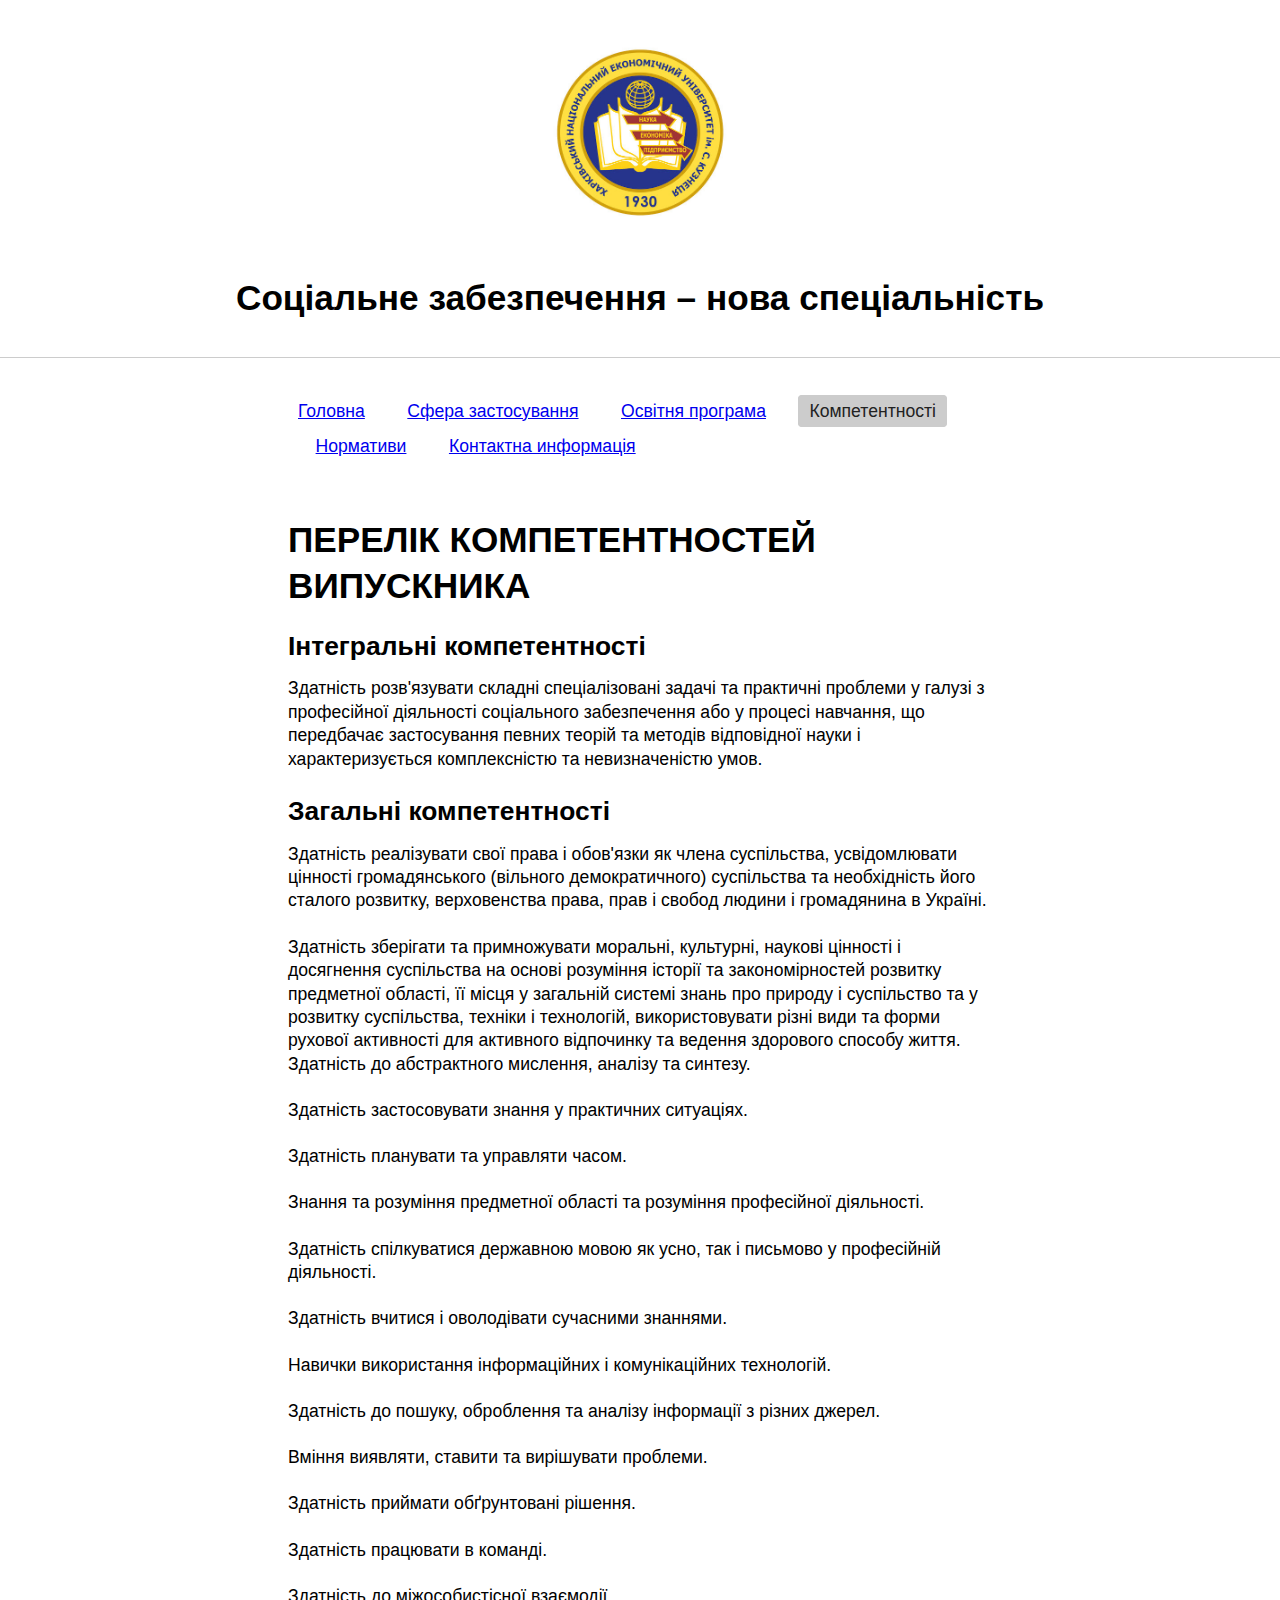
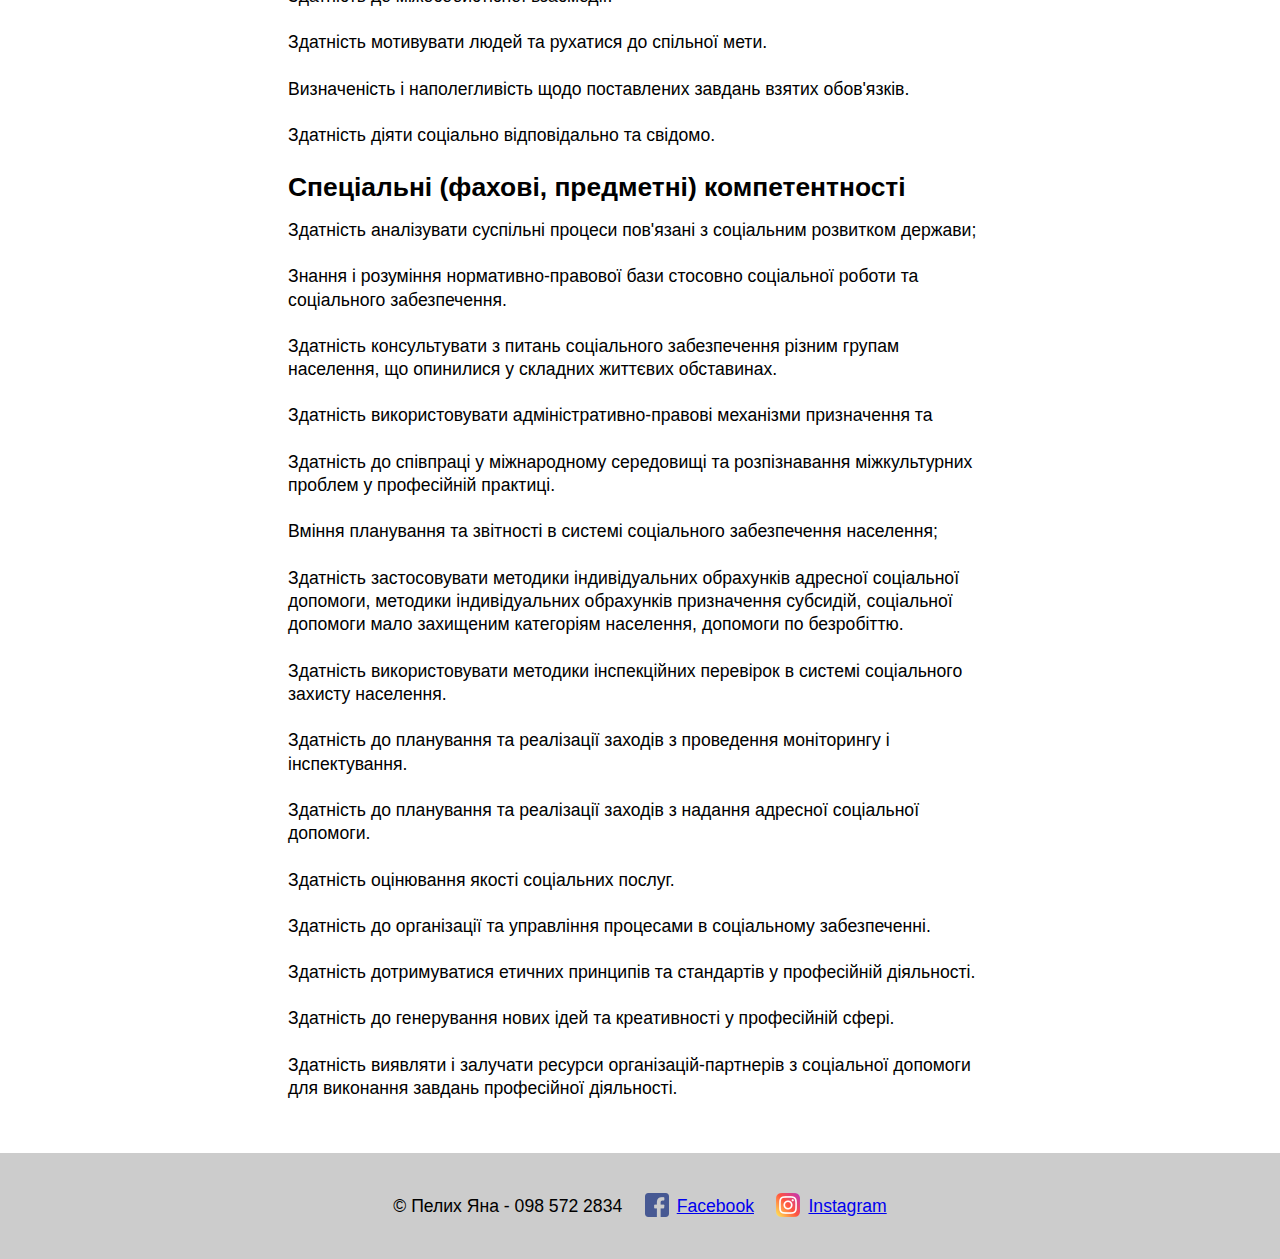
==== competence.html @ f7b67ba3 "add new page" ====
<!DOCTYPE html>
<html>
<head>
	<title>Соціальне забезпечення – нова спеціальність</title>

	<link rel="stylesheet" href="style.css">
</head>

<body>
	<header class="site-header">
		<div class="logo">ХНЕУ</div>

		<h1>Соціальне забезпечення – нова спеціальність</h1>
	</header>

	<nav class="site-nav">
		<ul>
			<li>
				<a href="index.html">Головна</a>
			</li>
			<li>
				<a href="practice.html">Сфера застосування</a>
			</li>
			<li>
				<a href="programm.html">Освітня програма</a>
			</li>
			<li class="active">
				<a href="competence.html">Компетентності</a>
			</li>
			<li>
				<a href="norm.html">Нормативи</a>
			</li>
			<li>
				<a href="contact.html">Контактна информація</a>
			</li>
		</ul>
	</nav>

	<main>
		<section>
			<h1>ПЕРЕЛІК КОМПЕТЕНТНОСТЕЙ ВИПУСКНИКА</h1>

			<h2>Інтегральні компетентності</h2>
			
			<p>Здатність розв'язувати складні спеціалізовані задачі та практичні проблеми у галузі з професійної діяльності соціального забезпечення або у процесі навчання, що передбачає застосування певних теорій та методів відповідної науки і характеризується комплексністю та невизначеністю умов.</p>

			<h2>Загальні компетентності</h2>

			<p>Здатність реалізувати свої права і обов'язки як члена суспільства, усвідомлювати цінності громадянського (вільного демократичного) суспільства та необхідність його сталого розвитку, верховенства права, прав і свобод людини і громадянина в Україні.</p>

			<p>Здатність зберігати та примножувати моральні, культурні, наукові цінності і досягнення суспільства на основі розуміння історії та закономірностей розвитку предметної області, її місця у загальній системі знань про природу і суспільство та у розвитку суспільства, техніки і технологій, використовувати різні види та форми рухової активності для активного відпочинку та ведення здорового способу життя. Здатність до абстрактного мислення, аналізу та синтезу.</p>

			<p>Здатність застосовувати знання у практичних ситуаціях.</p>
			<p>Здатність планувати та управляти часом.</p>
			<p>Знання та розуміння предметної області та розуміння професійної діяльності.</p>
			<p>Здатність спілкуватися державною мовою як усно, так і письмово у професійній діяльності.</p>
			<p>Здатність вчитися і оволодівати сучасними знаннями.</p>
			<p>Навички використання інформаційних і комунікаційних технологій.</p>
			<p>Здатність до пошуку, оброблення та аналізу інформації з різних джерел.</p>
			<p>Вміння виявляти, ставити та вирішувати проблеми.</p>
			<p>Здатність приймати обґрунтовані рішення.</p>
			<p>Здатність працювати в команді.</p>
			<p>Здатність до міжособистісної взаємодії.</p>
			<p>Здатність мотивувати людей та рухатися до спільної мети.</p>
			<p>Визначеність і наполегливість щодо поставлених завдань взятих обов'язків.</p>
			<p>Здатність діяти соціально відповідально та свідомо.</p>

			<h2>Спеціальні (фахові, предметні) компетентності</h2>
			<p>Здатність аналізувати суспільні процеси пов'язані з соціальним розвитком держави;</p>
			<p>Знання і розуміння нормативно-правової бази стосовно соціальної роботи та соціального забезпечення.</p>
			<p>Здатність консультувати з питань соціального забезпечення різним групам населення, що опинилися у складних життєвих обставинах.</p>
			<p>Здатність використовувати адміністративно-правові механізми призначення та</p>
			<p>Здатність до співпраці у міжнародному середовищі та розпізнавання міжкультурних проблем у професійній практиці.</p>
			<p>Вміння планування та звітності в системі соціального забезпечення населення;</p>
			<p>Здатність застосовувати методики індивідуальних обрахунків адресної соціальної допомоги, методики індивідуальних обрахунків призначення субсидій, соціальної допомоги мало захищеним категоріям населення, допомоги по безробіттю.</p>
			<p>Здатність використовувати методики інспекційних перевірок в системі соціального захисту населення.</p>
			<p>Здатність до планування та реалізації заходів з проведення моніторингу і інспектування.</p>
			<p>Здатність до планування та реалізації заходів з надання адресної соціальної допомоги.</p>
			<p>Здатність оцінювання якості соціальних послуг.</p>
			<p>Здатність до організації та управління процесами в соціальному забезпеченні.</p>
			<p>Здатність дотримуватися етичних принципів та стандартів у професійній діяльності.</p>
			<p>Здатність до генерування нових ідей та креативності у професійній сфері.</p>
			<p>Здатність виявляти і залучати ресурси організацій-партнерів з соціальної допомоги для виконання завдань професійної діяльності.</p>
		</section>
	</main>

	<footer>
		<ul>
			<li>&copy; Пелих Яна - 098 572 2834</li>
			<li>
				<a class="facebook" target="_blank" href="https://www.facebook.com/yana.pelyh.9">Facebook</a>
			</li>
			<li>
				<a class="instagram" target="_blank" href="https://www.instagram.com/yaanyyshka/">Instagram</a>
			</li>
		</ul>
	</footer>
</body>
</html>
---- style.css ----
* {
	margin: 0;
	padding: 0; 
}

html {
	line-height: 2;
	font-size: 100%;
}

body {
	font-family: "Open Sans", sans-serif;
	font-size: 1.1rem;
}

a,a:link {
	text-decoration: underline;
}

a:hover {
	text-decoration: none;
}

h1,h2,h3,h4,h5,h6 {
	line-height: 1.3;
	margin-bottom: .55em;
	margin-top: .77em;
}

p {
	line-height: 1.33;
	margin-bottom: 1.3em;
}

section {
	margin:3em auto;
	width: 55%;
}

label {
	display: inline-block;
	margin-bottom: .5rem;
}

.site-header {
	padding: 1em;
	text-align: center;
	background-color: #fff;
	border-bottom: 1px solid #ccc;
}

.logo {
	width: 230px;
	height: 230px;
	display: inline-block;
	text-indent: -999em;
	background-image: url(images/logo.jpg);
	background-position: center;
	background-repeat: no-repeat;
	background-size: contain;
}

.site-nav {
	margin: 2em auto;
	width: 55%;
}

.site-nav ul li {
	list-style: none;
	display: inline;
	margin-left: 1em;
	margin-bottom: .5em;
	padding: 5px 10px;
}

.site-nav ul li:first-child {
	margin-left: 0;
}

li.active {
	background-color: #ccc;
	border: 1px solid #ccc;
	border-radius: 4px;
}

li.active a {
	color: #222;
	text-decoration: none;
}

section ul li {
	margin-left: 3.3em;
	line-height: 1.33;
	margin-bottom: .77em;
}

footer {
	background-color: #cccccc;
	margin: 2em 0 0;
	padding: 2em 0;
	text-align: center;
}

footer ul li {
	display: inline;
	margin-right: 1em;
}

footer ul li:last-child {
	margin-right: 0;
}

.facebook,
.instagram {
	display: inline-block;
	padding-left: 32px;
	background-position: 0 4px;
	background-repeat: no-repeat;
}

.facebook {
	background-image: url(images/facebook.png);
}

.instagram {
	background-image: url(images/instagram.png);
}

.form-group {
	margin-bottom: 1em;
}

.form-control {
    display: block;
    width: 100%;
    padding: 8px 2px;
    line-height: 1.5;
    color: #333;
    background-color: #fff;
    border: 1px solid #ccc;
    border-radius: 4px;
}

.btn {
    display: inline-block;
    font-size: 1em;
    font-weight: 400;
    color: #222;
    text-align: center;
    vertical-align: middle;
    background-color: #ccc;
    border: 1px solid #333;
    padding: 10px;
    border-radius: 4px;
    cursor: pointer;
}
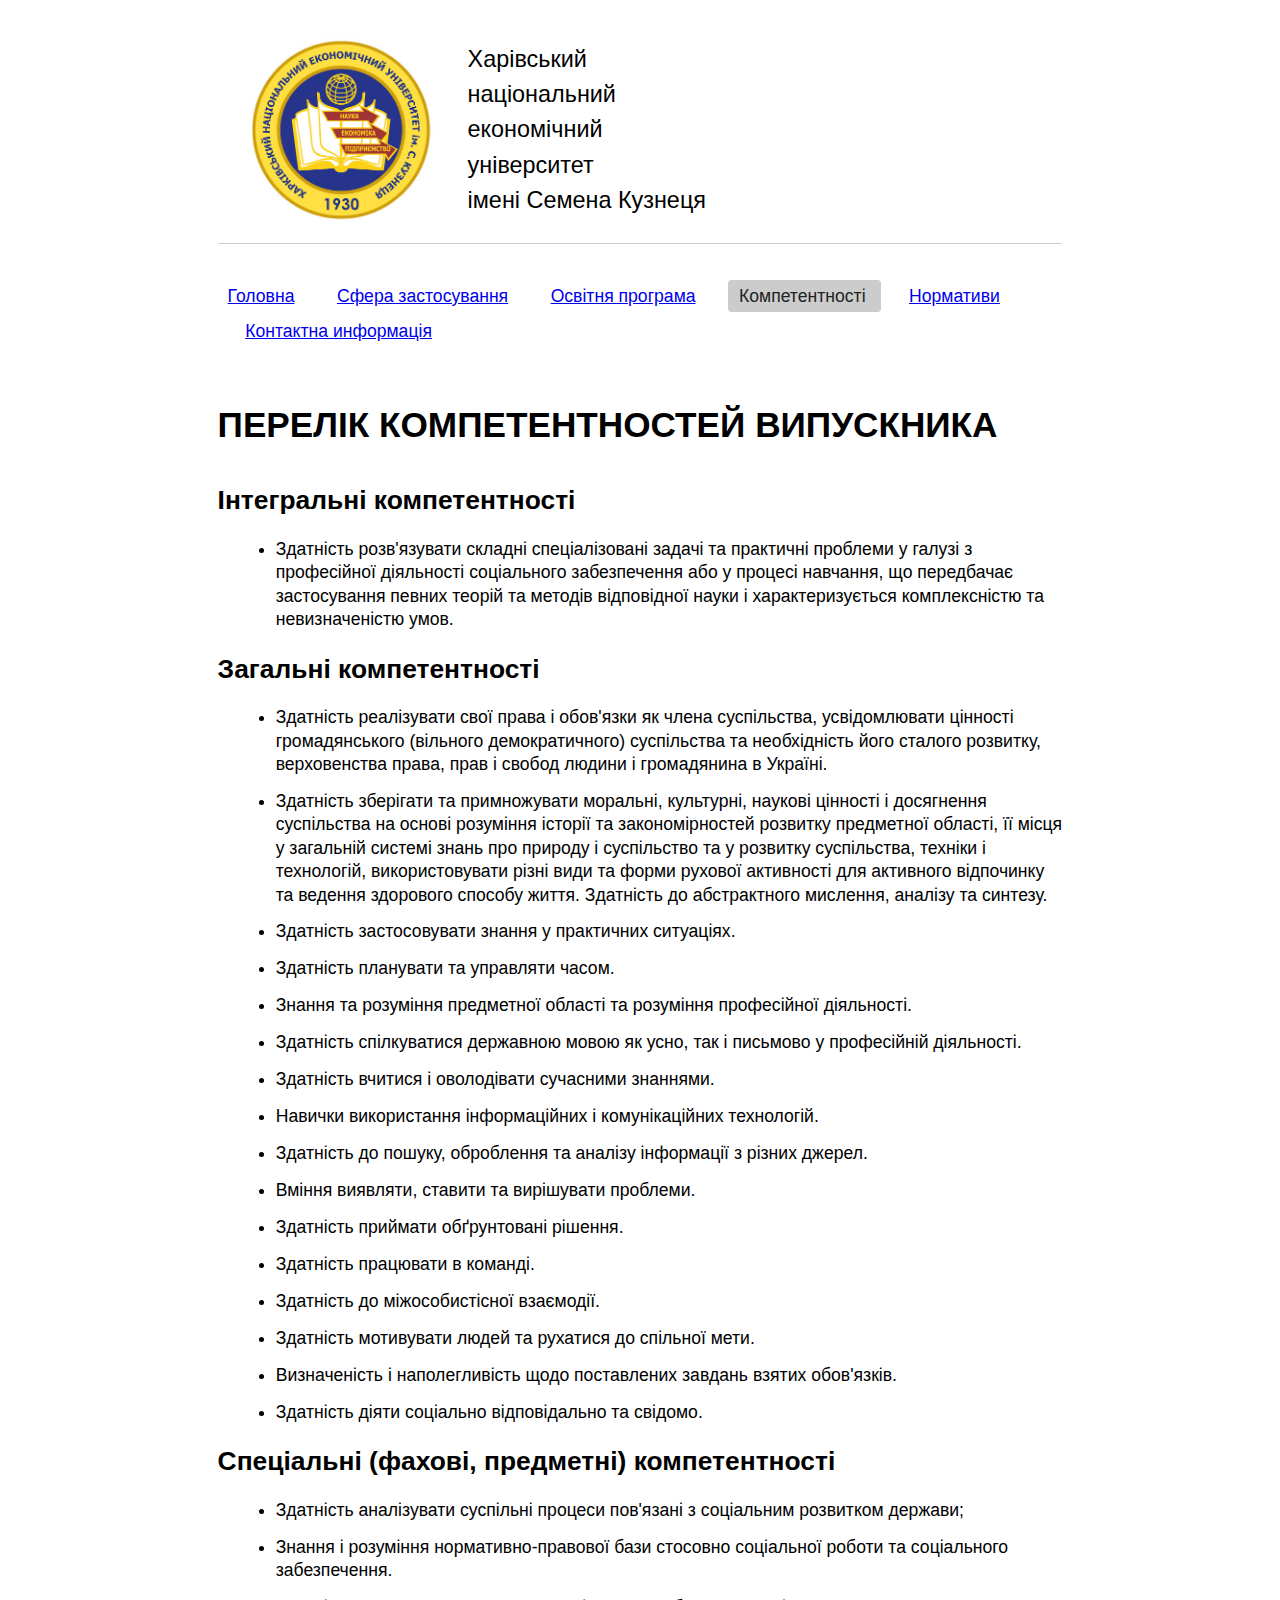
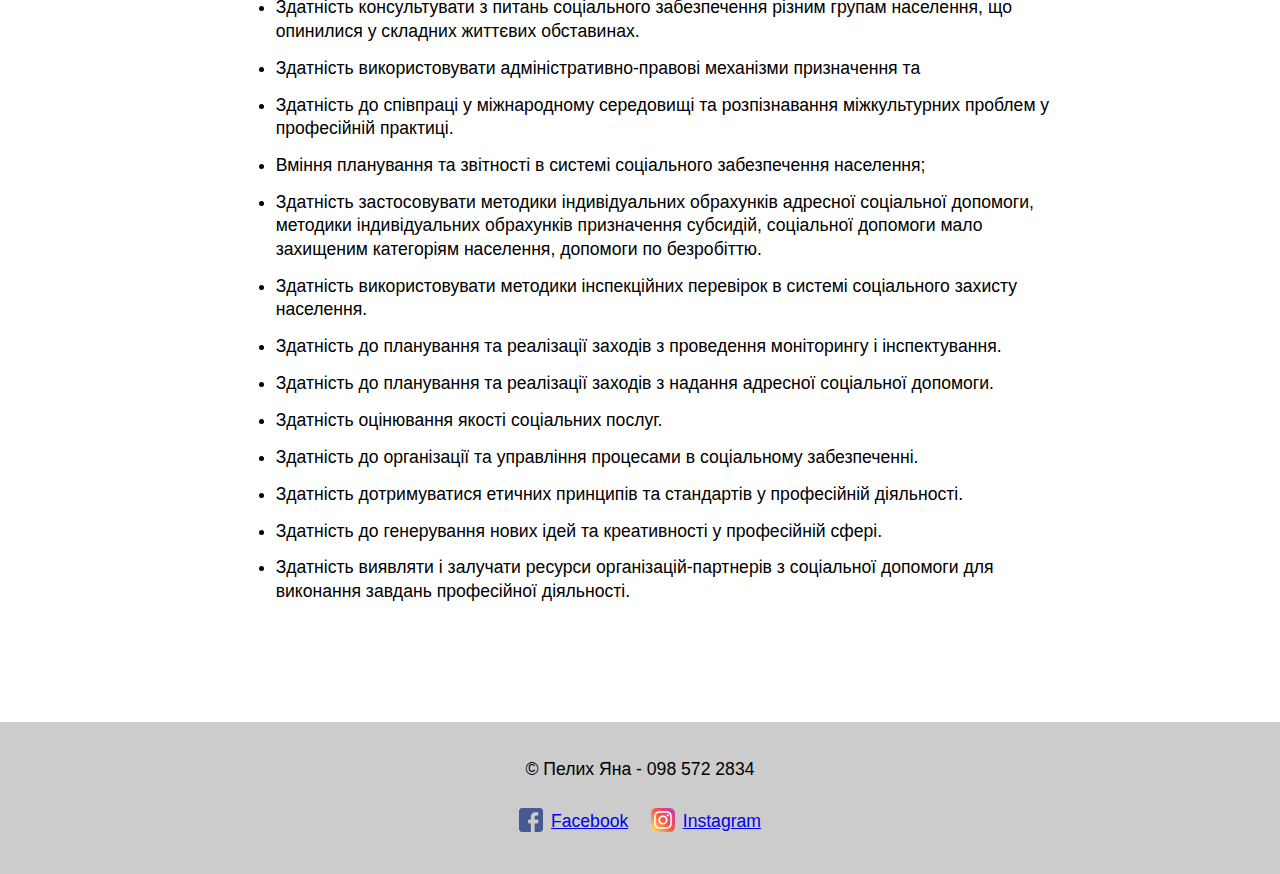
==== commit 8e678712: "update all" ====
--- a/competence.html
+++ b/competence.html
@@ -1,16 +1,16 @@
 <!DOCTYPE html>
 <html>
 <head>
+	<meta charset="utf-8">
 	<title>Соціальне забезпечення – нова спеціальність</title>
-
 	<link rel="stylesheet" href="style.css">
 </head>
 
 <body>
 	<header class="site-header">
-		<div class="logo">ХНЕУ</div>
-
-		<h1>Соціальне забезпечення – нова спеціальність</h1>
+		<div class="logo">
+			<p>Харівський<br>національний<br>економічний<br>університет<br>імені Семена Кузнеця</p>
+		</div>
 	</header>
 
 	<nav class="site-nav">
@@ -36,57 +36,61 @@
 		</ul>
 	</nav>
 
-	<main>
-		<section>
-			<h1>ПЕРЕЛІК КОМПЕТЕНТНОСТЕЙ ВИПУСКНИКА</h1>
+	<article class="site-content">
+		<h1>ПЕРЕЛІК КОМПЕТЕНТНОСТЕЙ ВИПУСКНИКА</h1>
 
-			<h2>Інтегральні компетентності</h2>
-			
-			<p>Здатність розв'язувати складні спеціалізовані задачі та практичні проблеми у галузі з професійної діяльності соціального забезпечення або у процесі навчання, що передбачає застосування певних теорій та методів відповідної науки і характеризується комплексністю та невизначеністю умов.</p>
+		<h2>Інтегральні компетентності</h2>
+		
+		<ul>
+			<li>Здатність розв'язувати складні спеціалізовані задачі та практичні проблеми у галузі з професійної діяльності соціального забезпечення або у процесі навчання, що передбачає застосування певних теорій та методів відповідної науки і характеризується комплексністю та невизначеністю умов.</li>
+		</ul>
 
-			<h2>Загальні компетентності</h2>
+		<h2>Загальні компетентності</h2>
 
-			<p>Здатність реалізувати свої права і обов'язки як члена суспільства, усвідомлювати цінності громадянського (вільного демократичного) суспільства та необхідність його сталого розвитку, верховенства права, прав і свобод людини і громадянина в Україні.</p>
+		<ul>
+			<li>Здатність реалізувати свої права і обов'язки як члена суспільства, усвідомлювати цінності громадянського (вільного демократичного) суспільства та необхідність його сталого розвитку, верховенства права, прав і свобод людини і громадянина в Україні.</li>
 
-			<p>Здатність зберігати та примножувати моральні, культурні, наукові цінності і досягнення суспільства на основі розуміння історії та закономірностей розвитку предметної області, її місця у загальній системі знань про природу і суспільство та у розвитку суспільства, техніки і технологій, використовувати різні види та форми рухової активності для активного відпочинку та ведення здорового способу життя. Здатність до абстрактного мислення, аналізу та синтезу.</p>
+			<li>Здатність зберігати та примножувати моральні, культурні, наукові цінності і досягнення суспільства на основі розуміння історії та закономірностей розвитку предметної області, її місця у загальній системі знань про природу і суспільство та у розвитку суспільства, техніки і технологій, використовувати різні види та форми рухової активності для активного відпочинку та ведення здорового способу життя. Здатність до абстрактного мислення, аналізу та синтезу.</li>
+			<li>Здатність застосовувати знання у практичних ситуаціях.</li>
+			<li>Здатність планувати та управляти часом.</li>
+			<li>Знання та розуміння предметної області та розуміння професійної діяльності.</li>
+			<li>Здатність спілкуватися державною мовою як усно, так і письмово у професійній діяльності.</li>
+			<li>Здатність вчитися і оволодівати сучасними знаннями.</li>
+			<li>Навички використання інформаційних і комунікаційних технологій.</li>
+			<li>Здатність до пошуку, оброблення та аналізу інформації з різних джерел.</li>
+			<li>Вміння виявляти, ставити та вирішувати проблеми.</li>
+			<li>Здатність приймати обґрунтовані рішення.</li>
+			<li>Здатність працювати в команді.</li>
+			<li>Здатність до міжособистісної взаємодії.</li>
+			<li>Здатність мотивувати людей та рухатися до спільної мети.</li>
+			<li>Визначеність і наполегливість щодо поставлених завдань взятих обов'язків.</li>
+			<li>Здатність діяти соціально відповідально та свідомо.</li>
+		</ul>
 
-			<p>Здатність застосовувати знання у практичних ситуаціях.</p>
-			<p>Здатність планувати та управляти часом.</p>
-			<p>Знання та розуміння предметної області та розуміння професійної діяльності.</p>
-			<p>Здатність спілкуватися державною мовою як усно, так і письмово у професійній діяльності.</p>
-			<p>Здатність вчитися і оволодівати сучасними знаннями.</p>
-			<p>Навички використання інформаційних і комунікаційних технологій.</p>
-			<p>Здатність до пошуку, оброблення та аналізу інформації з різних джерел.</p>
-			<p>Вміння виявляти, ставити та вирішувати проблеми.</p>
-			<p>Здатність приймати обґрунтовані рішення.</p>
-			<p>Здатність працювати в команді.</p>
-			<p>Здатність до міжособистісної взаємодії.</p>
-			<p>Здатність мотивувати людей та рухатися до спільної мети.</p>
-			<p>Визначеність і наполегливість щодо поставлених завдань взятих обов'язків.</p>
-			<p>Здатність діяти соціально відповідально та свідомо.</p>
+		<h2>Спеціальні (фахові, предметні) компетентності</h2>
 
-			<h2>Спеціальні (фахові, предметні) компетентності</h2>
-			<p>Здатність аналізувати суспільні процеси пов'язані з соціальним розвитком держави;</p>
-			<p>Знання і розуміння нормативно-правової бази стосовно соціальної роботи та соціального забезпечення.</p>
-			<p>Здатність консультувати з питань соціального забезпечення різним групам населення, що опинилися у складних життєвих обставинах.</p>
-			<p>Здатність використовувати адміністративно-правові механізми призначення та</p>
-			<p>Здатність до співпраці у міжнародному середовищі та розпізнавання міжкультурних проблем у професійній практиці.</p>
-			<p>Вміння планування та звітності в системі соціального забезпечення населення;</p>
-			<p>Здатність застосовувати методики індивідуальних обрахунків адресної соціальної допомоги, методики індивідуальних обрахунків призначення субсидій, соціальної допомоги мало захищеним категоріям населення, допомоги по безробіттю.</p>
-			<p>Здатність використовувати методики інспекційних перевірок в системі соціального захисту населення.</p>
-			<p>Здатність до планування та реалізації заходів з проведення моніторингу і інспектування.</p>
-			<p>Здатність до планування та реалізації заходів з надання адресної соціальної допомоги.</p>
-			<p>Здатність оцінювання якості соціальних послуг.</p>
-			<p>Здатність до організації та управління процесами в соціальному забезпеченні.</p>
-			<p>Здатність дотримуватися етичних принципів та стандартів у професійній діяльності.</p>
-			<p>Здатність до генерування нових ідей та креативності у професійній сфері.</p>
-			<p>Здатність виявляти і залучати ресурси організацій-партнерів з соціальної допомоги для виконання завдань професійної діяльності.</p>
-		</section>
-	</main>
+		<ul>
+			<li>Здатність аналізувати суспільні процеси пов'язані з соціальним розвитком держави;</li>
+			<li>Знання і розуміння нормативно-правової бази стосовно соціальної роботи та соціального забезпечення.</li>
+			<li>Здатність консультувати з питань соціального забезпечення різним групам населення, що опинилися у складних життєвих обставинах.</li>
+			<li>Здатність використовувати адміністративно-правові механізми призначення та</li>
+			<li>Здатність до співпраці у міжнародному середовищі та розпізнавання міжкультурних проблем у професійній практиці.</li>
+			<li>Вміння планування та звітності в системі соціального забезпечення населення;</li>
+			<li>Здатність застосовувати методики індивідуальних обрахунків адресної соціальної допомоги, методики індивідуальних обрахунків призначення субсидій, соціальної допомоги мало захищеним категоріям населення, допомоги по безробіттю.</li>
+			<li>Здатність використовувати методики інспекційних перевірок в системі соціального захисту населення.</li>
+			<li>Здатність до планування та реалізації заходів з проведення моніторингу і інспектування.</li>
+			<li>Здатність до планування та реалізації заходів з надання адресної соціальної допомоги.</li>
+			<li>Здатність оцінювання якості соціальних послуг.</li>
+			<li>Здатність до організації та управління процесами в соціальному забезпеченні.</li>
+			<li>Здатність дотримуватися етичних принципів та стандартів у професійній діяльності.</li>
+			<li>Здатність до генерування нових ідей та креативності у професійній сфері.</li>
+			<li>Здатність виявляти і залучати ресурси організацій-партнерів з соціальної допомоги для виконання завдань професійної діяльності.</li>
+		</ul>
+	</article>
 
-	<footer>
+	<footer class="site-footer">
+		<p>&copy; Пелих Яна - 098 572 2834</p>
 		<ul>
-			<li>&copy; Пелих Яна - 098 572 2834</li>
 			<li>
 				<a class="facebook" target="_blank" href="https://www.facebook.com/yana.pelyh.9">Facebook</a>
 			</li>
--- a/style.css
+++ b/style.css
@@ -17,13 +17,13 @@
 	text-decoration: underline;
 }
 
-a:hover {
+a:hover,a:active,a:focus {
 	text-decoration: none;
 }
 
 h1,h2,h3,h4,h5,h6 {
 	line-height: 1.3;
-	margin-bottom: .55em;
+	margin-bottom: .77em;
 	margin-top: .77em;
 }
 
@@ -32,37 +32,38 @@
 	margin-bottom: 1.3em;
 }
 
-section {
-	margin:3em auto;
-	width: 55%;
-}
-
 label {
 	display: inline-block;
 	margin-bottom: .5rem;
 }
 
 .site-header {
-	padding: 1em;
-	text-align: center;
+	margin: 1em auto 0;
+	width: 66%;
+	padding: 1em 0;
 	background-color: #fff;
 	border-bottom: 1px solid #ccc;
 }
 
 .logo {
-	width: 230px;
-	height: 230px;
-	display: inline-block;
-	text-indent: -999em;
+	height: 190px;
+	display: block;
 	background-image: url(images/logo.jpg);
-	background-position: center;
+	background-position: 0 0;
 	background-repeat: no-repeat;
 	background-size: contain;
 }
 
+.logo p {
+	padding-left: 250px;
+	padding-top: .3em;
+	font-size: 1.33em;
+	line-height: 1.5;
+}
+
 .site-nav {
 	margin: 2em auto;
-	width: 55%;
+	width: 66%;
 }
 
 .site-nav ul li {
@@ -77,36 +78,46 @@
 	margin-left: 0;
 }
 
-li.active {
+.site-nav li.active {
 	background-color: #ccc;
 	border: 1px solid #ccc;
 	border-radius: 4px;
 }
 
-li.active a {
+.site-nav li.active a {
 	color: #222;
 	text-decoration: none;
 }
 
-section ul li {
+.site-content {
+	margin:3em auto;
+	padding: 0 0 3em;
+	width: 66%;
+}
+
+.site-content h1 {
+	margin-bottom: 1em;
+}
+
+.site-content ul li {
 	margin-left: 3.3em;
 	line-height: 1.33;
 	margin-bottom: .77em;
 }
 
-footer {
-	background-color: #cccccc;
+.site-footer {
+	background-color: #ccc;
 	margin: 2em 0 0;
 	padding: 2em 0;
 	text-align: center;
 }
 
-footer ul li {
+.site-footer ul li {
 	display: inline;
 	margin-right: 1em;
 }
 
-footer ul li:last-child {
+.site-footer ul li:last-child {
 	margin-right: 0;
 }
 
@@ -126,6 +137,15 @@
 	background-image: url(images/instagram.png);
 }
 
+.form {
+	width: 66%;
+}
+
+.form legend {
+	font-size: 1.2em;
+	margin: .77em 0;
+}
+
 .form-group {
 	margin-bottom: 1em;
 }
@@ -134,11 +154,17 @@
     display: block;
     width: 100%;
     padding: 8px 2px;
+    font-size: 1em;
     line-height: 1.5;
     color: #333;
     background-color: #fff;
     border: 1px solid #ccc;
     border-radius: 4px;
+}
+
+textarea.form-control {
+    height: auto;
+    font-size: 1.2em;
 }
 
 .btn {
